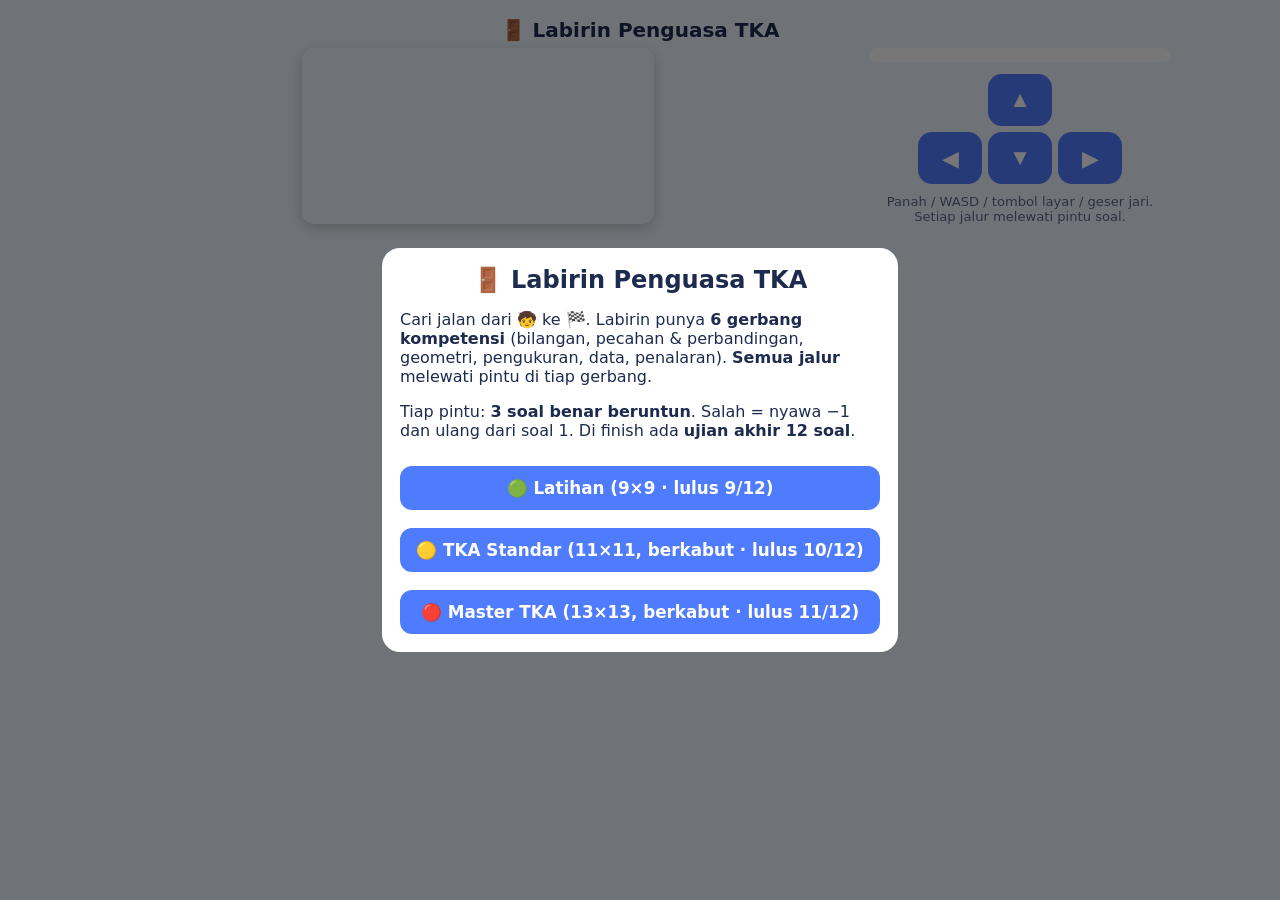
==== index.html @ 53c96994 "Initial commit" ====
<!DOCTYPE html>
<html lang="id">
<head>
<meta charset="utf-8">
<meta name="viewport" content="width=device-width, initial-scale=1, viewport-fit=cover">
<title>Labirin Penguasa TKA – Matematika SD</title>
<link rel="stylesheet" href="style.css">
</head>
<body>
<main id="app">
  <h1>🚪 Labirin Penguasa TKA</h1>
  <div id="hud"></div>
  <div id="comp"></div>
  <div id="wrap"><canvas id="cv"></canvas></div>
  <div id="pad"><button data-d="N">▲</button><button data-d="W">◀</button><button data-d="S">▼</button><button data-d="E">▶</button></div>
  <p class="hint">Panah / WASD / tombol layar / geser jari. Setiap jalur melewati pintu soal.</p>
</main>
<div id="ov" class="ov"><div class="card" id="ovc"></div></div>

<script src="script.js"></script>
</body>
</html>
---- style.css ----
:root{--bg:#eef6ff;--card:#fff;--ink:#1d2b4f;--muted:#5b6b8c;--pri:#4f7cff;--ok:#22a06b;--bad:#e5484d;--wall:#2b3a67;--floor:#fffaf0;box-sizing:border-box;padding-top:env(safe-area-inset-top,0px);padding-bottom:env(safe-area-inset-bottom,0px)}
@media (prefers-color-scheme:dark){:root:not([data-theme="light"]){--bg:#101830;--card:#1b2547;--ink:#eaf0ff;--muted:#9fb0d8;--wall:#8fa6ff;--floor:#222d55}}
:root[data-theme="dark"]{--bg:#101830;--card:#1b2547;--ink:#eaf0ff;--muted:#9fb0d8;--wall:#8fa6ff;--floor:#222d55}
html,body{height:100%;margin:0}
body{background:var(--bg);color:var(--ink);font-family:"Trebuchet MS",system-ui,sans-serif;display:flex;justify-content:center}
#app{width:100%;max-width:640px;padding:10px;text-align:center}
h1{font-size:1.25rem;margin:2px 0 6px}
#hud{display:flex;justify-content:space-around;background:var(--card);border-radius:14px;padding:7px;font-weight:700;margin-bottom:6px}
#comp{margin-bottom:6px}
.chip{display:inline-block;margin:2px;padding:2px 8px;border-radius:99px;border:2px solid var(--c);font-size:.76rem;font-weight:700;opacity:.65}
.chip.on{background:var(--c);color:#fff;opacity:1}
#wrap{display:flex;justify-content:center;min-width:0}
canvas{border-radius:12px;box-shadow:0 4px 14px #0003;max-width:100%;touch-action:none}
#pad{display:grid;grid-template-columns:repeat(3,64px);grid-template-rows:repeat(2,52px);gap:6px;justify-content:center;margin:10px 0}
#pad button{font-size:1.4rem;border:0;border-radius:14px;background:var(--pri);color:#fff;cursor:pointer;touch-action:manipulation}
#pad [data-d=N]{grid-column:2;grid-row:1}#pad [data-d=W]{grid-column:1;grid-row:2}#pad [data-d=S]{grid-column:2;grid-row:2}#pad [data-d=E]{grid-column:3;grid-row:2}
.hint{color:var(--muted);font-size:.82rem;margin:0}
@media (min-width:860px){#app{max-width:1060px;display:grid;grid-template-columns:minmax(0,1fr) 300px;column-gap:24px;align-content:start;padding:16px}h1{grid-column:1/-1}#wrap{grid-column:1;grid-row:2/span 5}#hud,#comp,#pad,.hint{grid-column:2}#hud{grid-row:2;align-self:start;font-size:1.1rem}#comp{grid-row:3;align-self:start}#pad{grid-row:4;align-self:start;margin-top:0}.hint{grid-row:5;align-self:start}}
.ov{position:fixed;inset:0;background:#0008;display:flex;align-items:center;justify-content:center;padding:14px}
.ov.off{display:none}
.card{background:var(--card);border-radius:18px;padding:18px;max-width:480px;width:100%;max-height:92vh;overflow:auto;text-align:left}
.card h2{margin:0 0 8px;text-align:center}
.tag{font-size:.85rem;font-weight:700;margin-bottom:6px}
.q{font-size:1.12rem;font-weight:700;white-space:pre-line;margin-bottom:12px}
.opts{display:grid;gap:8px}
.opts button,.go{font:inherit;font-size:1.05rem;padding:10px 12px;border-radius:12px;border:2px solid var(--pri);background:transparent;color:var(--ink);text-align:left;cursor:pointer}
.opts button.ok{background:var(--ok);border-color:var(--ok);color:#fff}
.opts button.bad{background:var(--bad);border-color:var(--bad);color:#fff}
.go{background:var(--pri);color:#fff;text-align:center;width:100%;margin-top:10px;font-weight:700}
.lv{display:grid;gap:8px;margin-top:12px}
.rw{display:flex;justify-content:space-between;gap:8px;padding:4px 0;border-bottom:1px solid #8884;font-size:.9rem}
#fb{margin-top:10px;font-size:.95rem}
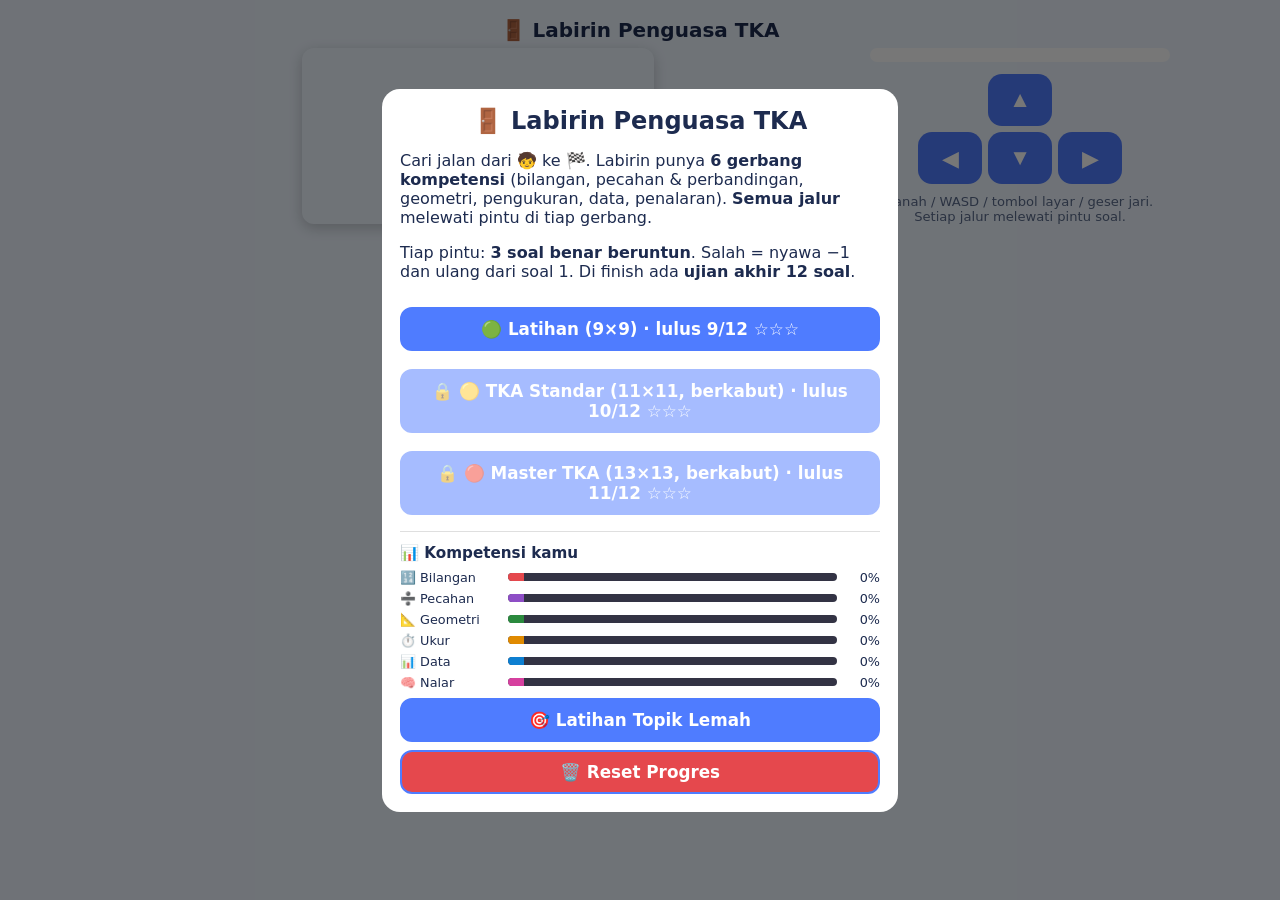
==== commit bf7b4e00: "Initial commit" ====
--- a/index.html
+++ b/index.html
@@ -17,6 +17,11 @@
 </main>
 <div id="ov" class="ov"><div class="card" id="ovc"></div></div>
 
-<script src="script.js"></script>
+<script src="js/util.js"></script>
+<script src="js/questions.js"></script>
+<script src="js/maze.js"></script>
+<script src="js/storage.js"></script>
+<script src="js/audio.js"></script>
+<script src="js/game.js"></script>
 </body>
 </html>
--- a/style.css
+++ b/style.css
@@ -28,5 +28,29 @@
 .opts button.bad{background:var(--bad);border-color:var(--bad);color:#fff}
 .go{background:var(--pri);color:#fff;text-align:center;width:100%;margin-top:10px;font-weight:700}
 .lv{display:grid;gap:8px;margin-top:12px}
+.lv button[disabled]{opacity:.5;cursor:not-allowed}
 .rw{display:flex;justify-content:space-between;gap:8px;padding:4px 0;border-bottom:1px solid #8884;font-size:.9rem}
 #fb{margin-top:10px;font-size:.95rem}
+
+.menu-extras{margin-top:16px;padding-top:12px;border-top:1px solid #8884}
+.menu-extras h3{margin:0 0 8px;font-size:.95rem}
+.mastery-container{display:grid;gap:6px}
+.mastery-bar{display:flex;align-items:center;gap:8px;font-size:.8rem}
+.mastery-bar span:first-child{min-width:100px}
+.mastery-bar .bar{flex:1;height:8px;background:#334; border-radius:4px;overflow:hidden}
+.mastery-bar .fill{height:100%;background:var(--c);transition:width .3s}
+.mastery-bar span:last-child{min-width:35px;text-align:right}
+
+.fig{margin:0 auto 8px;display:block}
+
+.hud-btn{background:none;border:none;font-size:1.2rem;cursor:pointer;padding:2px 6px;border-radius:8px;color:var(--ink);touch-action:manipulation}
+.hud-btn:focus,.opts button:focus,.go:focus,#sound-toggle:focus,#weak-practice:focus,#reset-progress:focus{outline:3px solid var(--pri);outline-offset:2px}
+
+.opts button:active{transform:scale(0.98)}
+.opts button.ok:active{transform:scale(1.02)}
+.opts button.bad:active{transform:scale(1.02)}
+
+@media (prefers-reduced-motion: reduce){
+  *{animation:none !important;transition:none !important}
+  .fig{transition:none}
+}
